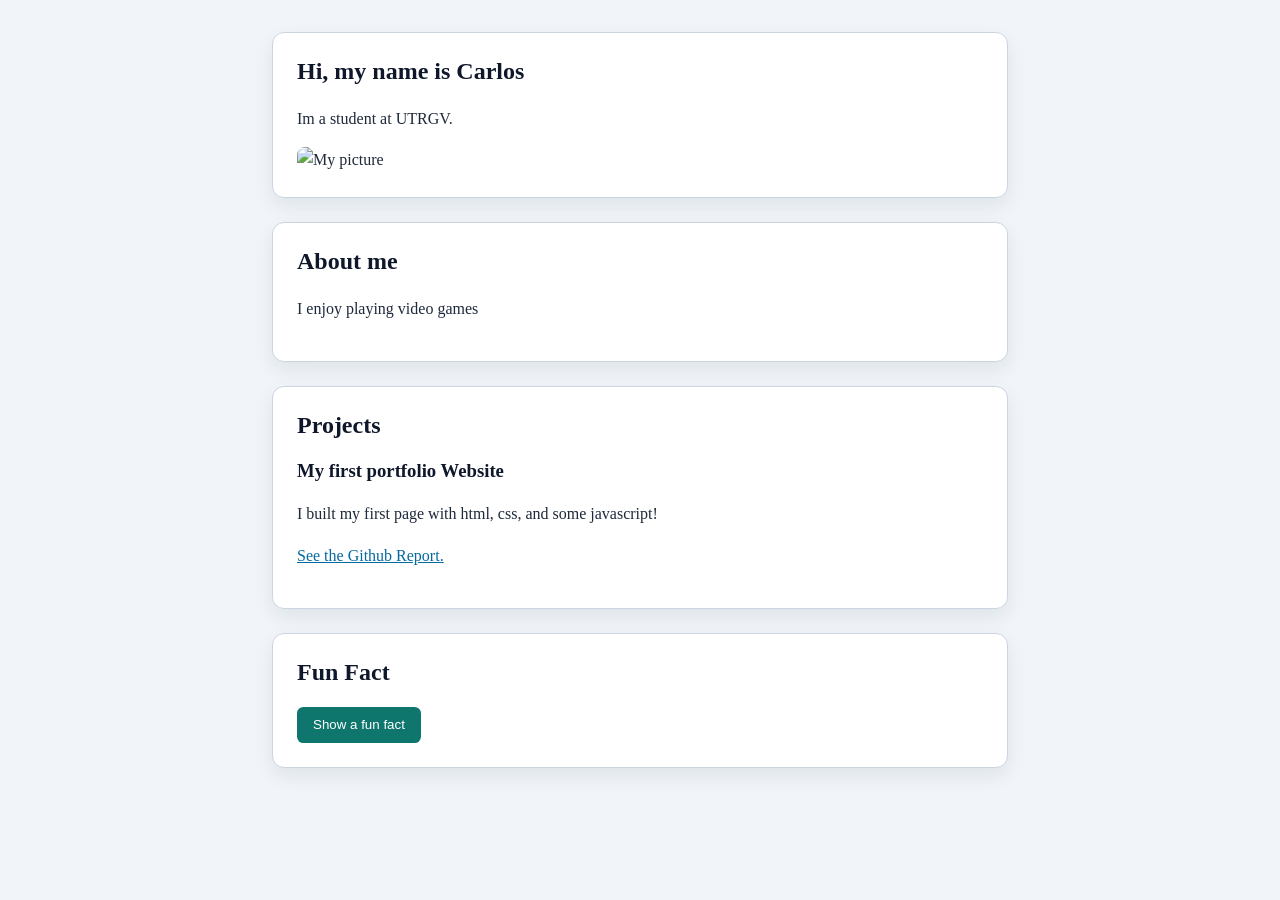
==== index.html @ a7b95232 "index fix" ====
<!document html>
<html lang="eng">   
<head>
    <meta charset="UTF-8">
    <meta name="viewport" content="width=device-width, initial-scale=1.0">
    <title> Carlos"s Website </title>
    <link rel="stylesheet" href="styles.css">
</head>
<body>
    <main>
        <section class="card">
            <h1>Hi, my name is Carlos </h1>
            <p>Im a student at UTRGV.</p>

            <img src="https://th.bing.com/th/id/OIP.YIgBFpQ3cYMxbIRIpIn5jAAAAA?w=132&h=184&c=7&r=0&o=7&pid=1.7&rm=3" alt ="My picture">
        </section>

        <section class="card">
            <h2> About me</h2>
            <p>I enjoy playing video games</p>
        </section>

        <section class="card">
            <h2>Projects</h2>
            <h3> My first portfolio Website</h3>
            <p> I built my first page with html, css, and some javascript!</p>
            <p> <a href="https://github.com/cowboys046988-boop/personal-portfolio"> See the Github Report. </a></p>
        </section>

        <section class="card">
            <h2>Fun Fact </h2>
            <button id="fact-button" type ="button"> Show a fun fact </button>
            <p id="fun-fact" hidden> i love the Dallas Cowboys</p>
        </section>

    </main>

    <script src="script.js"></script>
</body>
</html>
---- styles.css ----
* {
	box-sizing: border-box;
}

body {
	background-color: #f1f5f9;
	color: #1e293b;
	font-family: Georgia, "Times New Roman", serif;
	line-height: 1.6;
	margin: 0;
	padding: 2rem 1rem;
}

main {
	display: grid;
	gap: 1.5rem;
	margin: 0 auto;
	max-width: 46rem;
}

.card {
	background-color: #ffffff;
	border: 1px solid #cbd5e1;
	border-radius: 0.75rem;
	box-shadow: 0 0.5rem 1.25rem rgba(15, 23, 42, 0.08);
	padding: 1.5rem;
}

h1,
h2,
h3 {
	color: #0f172a;
	line-height: 1.2;
	margin-top: 0;
}

img {
	border-radius: 0.5rem;
	display: block;
	max-width: 100%;
}

a {
	color: #0369a1;
}

button {
	background-color: #0f766e;
	border: 0;
	border-radius: 0.4rem;
	color: #ffffff;
	cursor: pointer;
	padding: 0.65rem 1rem;
}

button:hover {
	background-color: #115e59;
}

@media (max-width: 30rem) {
	body {
		padding: 1rem 0.75rem;
	}

	.card {
		padding: 1.25rem;
	}
}
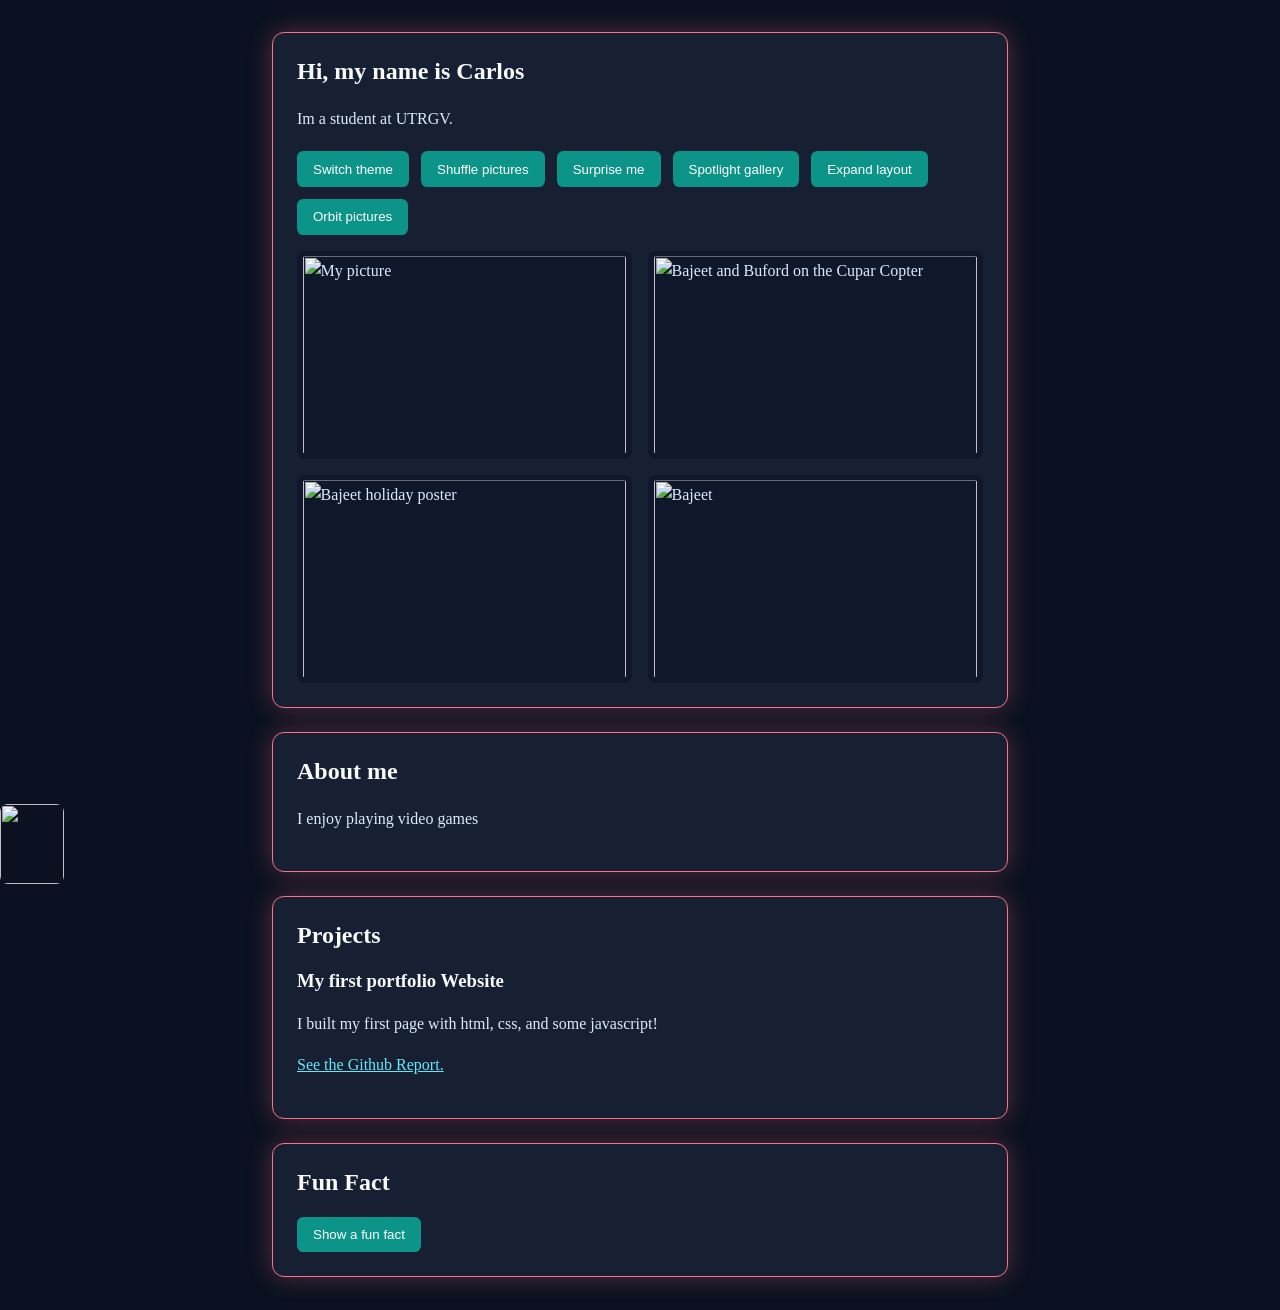
==== commit cf60956f: "Revamp website" ====
--- a/index.html
+++ b/index.html
@@ -12,7 +12,21 @@
             <h1>Hi, my name is Carlos </h1>
             <p>Im a student at UTRGV.</p>
 
-            <img src="https://th.bing.com/th/id/OIP.YIgBFpQ3cYMxbIRIpIn5jAAAAA?w=132&h=184&c=7&r=0&o=7&pid=1.7&rm=3" alt ="My picture">
+            <div class="controls" aria-label="Page controls">
+                <button id="theme-button" type="button">Switch theme</button>
+                <button id="shuffle-button" type="button">Shuffle pictures</button>
+                <button id="surprise-button" type="button">Surprise me</button>
+                <button id="spotlight-button" type="button">Spotlight gallery</button>
+                <button id="expand-button" type="button">Expand layout</button>
+                <button id="orbit-button" type="button">Orbit pictures</button>
+            </div>
+
+            <div class="picture-holder">
+                <img src="https://th.bing.com/th/id/OIP.YIgBFpQ3cYMxbIRIpIn5jAAAAA?w=132&h=184&c=7&r=0&o=7&pid=1.7&rm=3" alt ="My picture">
+                <img src="https://static.wikia.nocookie.net/phineasandferb/images/d/dd/Bajeet_Buford_On_The_Cupar_Copter_.jpg/revision/latest?cb=20140419041037" alt="Bajeet and Buford on the Cupar Copter">
+                <img src="https://static.wikia.nocookie.net/phineasandferb/images/7/7a/Bajeet_Holiday_Poster.jpg/revision/latest?cb=20130223004407" alt="Bajeet holiday poster">
+                <img src="https://static.wikia.nocookie.net/phineasandferb/images/a/aa/Bajeet_lemond.png/revision/latest?cb=20110818014806" alt="Bajeet">
+            </div>
         </section>
 
         <section class="card">
@@ -35,6 +49,8 @@
 
     </main>
 
+    <img class="walking-bajeet" src="https://static.wikia.nocookie.net/phineasandferb/images/d/dd/Bajeet_Buford_On_The_Cupar_Copter_.jpg/revision/latest?cb=20140419041037" alt="" aria-hidden="true">
+
     <script src="script.js"></script>
 </body>
 </html>
--- a/styles.css
+++ b/styles.css
@@ -3,12 +3,14 @@
 }
 
 body {
-	background-color: #f1f5f9;
-	color: #1e293b;
+	background-color: #0b1120;
+	color: #dbeafe;
 	font-family: Georgia, "Times New Roman", serif;
 	line-height: 1.6;
 	margin: 0;
 	padding: 2rem 1rem;
+	--visit-accent: #22d3ee;
+	transition: background-color 300ms ease, color 300ms ease;
 }
 
 main {
@@ -16,20 +18,82 @@
 	gap: 1.5rem;
 	margin: 0 auto;
 	max-width: 46rem;
+	transition: max-width 500ms ease;
 }
 
 .card {
-	background-color: #ffffff;
-	border: 1px solid #cbd5e1;
+	background-color: #172033;
+	border: 1px solid var(--visit-accent);
 	border-radius: 0.75rem;
 	box-shadow: 0 0.5rem 1.25rem rgba(15, 23, 42, 0.08);
 	padding: 1.5rem;
 }
 
+.visit-rise .card {
+	animation: rise-in 700ms ease both;
+}
+
+.visit-rise .card:nth-child(2) {
+	animation-delay: 100ms;
+}
+
+.visit-rise .card:nth-child(3) {
+	animation-delay: 200ms;
+}
+
+.visit-rise .card:nth-child(4) {
+	animation-delay: 300ms;
+}
+
+.visit-glow .card {
+	animation: glow-in 1.2s ease both;
+	box-shadow: 0 0 1.5rem color-mix(in srgb, var(--visit-accent) 30%, transparent);
+}
+
+.visit-drift .card {
+	animation: drift-in 850ms ease both;
+}
+
+@keyframes rise-in {
+	from {
+		opacity: 0;
+		transform: translateY(1.5rem);
+	}
+	to {
+		opacity: 1;
+		transform: translateY(0);
+	}
+}
+
+@keyframes glow-in {
+	0% {
+		opacity: 0;
+		transform: scale(0.97);
+	}
+	60% {
+		box-shadow: 0 0 2.5rem color-mix(in srgb, var(--visit-accent) 55%, transparent);
+	}
+	100% {
+		opacity: 1;
+		transform: scale(1);
+	}
+}
+
+@keyframes drift-in {
+	from {
+		opacity: 0;
+		transform: translateX(-1rem) rotate(-1deg);
+	}
+	to {
+		opacity: 1;
+		transform: translateX(0) rotate(0);
+	}
+}
+
 h1,
 h2,
 h3 {
-	color: #0f172a;
+	color: #f8fafc;
 	line-height: 1.2;
 	margin-top: 0;
 }
@@ -40,12 +104,109 @@
 	max-width: 100%;
 }
 
+.walking-bajeet {
+	animation: walk-across 18s linear infinite;
+	bottom: 1rem;
+	height: 5rem;
+	left: 0;
+	object-fit: contain;
+	pointer-events: none;
+	position: fixed;
+	transform-origin: bottom center;
+	width: 4rem;
+	z-index: 2;
+}
+
+@keyframes walk-across {
+	0% {
+		transform: translateX(-5rem) scaleX(1);
+	}
+	45% {
+		transform: translateX(calc(50vw - 2rem)) translateY(-0.35rem) scaleX(1);
+	}
+	50% {
+		transform: translateX(calc(50vw - 2rem)) translateY(0) scaleX(-1);
+	}
+	95% {
+		transform: translateX(calc(100vw - 2rem)) translateY(-0.35rem) scaleX(-1);
+	}
+	100% {
+		transform: translateX(calc(100vw + 1rem)) scaleX(-1);
+	}
+}
+
+.picture-holder {
+	display: grid;
+	gap: 1rem;
+	grid-template-columns: repeat(2, minmax(0, 1fr));
+	margin-top: 1rem;
+}
+
+.picture-holder img {
+	background-color: #0f172a;
+	height: 13rem;
+	object-fit: cover;
+	padding: 0.35rem;
+	width: 100%;
+	transition: transform 300ms ease, filter 300ms ease;
+}
+
+body.spotlight-mode .card:not(:first-child) {
+	opacity: 0.35;
+	transform: scale(0.98);
+}
+
+body.spotlight-mode .card:first-child {
+	box-shadow: 0 0 2.5rem color-mix(in srgb, var(--visit-accent) 55%, transparent);
+	transform: scale(1.02);
+}
+
+body.expanded-mode main {
+	max-width: 70rem;
+}
+
+body.expanded-mode .picture-holder {
+	grid-template-columns: repeat(4, minmax(0, 1fr));
+}
+
+body.orbit-mode .picture-holder img {
+	animation: orbit-picture 4s ease-in-out infinite alternate;
+}
+
+body.orbit-mode .picture-holder img:nth-child(2) {
+	animation-delay: 250ms;
+}
+
+body.orbit-mode .picture-holder img:nth-child(3) {
+	animation-delay: 500ms;
+}
+
+body.orbit-mode .picture-holder img:nth-child(4) {
+	animation-delay: 750ms;
+}
+
+@keyframes orbit-picture {
+	from {
+		transform: translateY(0) rotate(-2deg);
+	}
+	to {
+		transform: translateY(-0.75rem) rotate(2deg);
+	}
+}
+
+.controls {
+	display: flex;
+	flex-wrap: wrap;
+	gap: 0.75rem;
+	margin: 1.25rem 0 0.5rem;
+}
+
 a {
-	color: #0369a1;
+	color: #67e8f9;
 }
 
 button {
-	background-color: #0f766e;
+	background-color: #0d9488;
 	border: 0;
 	border-radius: 0.4rem;
 	color: #ffffff;
@@ -54,7 +215,37 @@
 }
 
 button:hover {
-	background-color: #115e59;
+	background-color: #14b8a6;
+}
+
+body.light-mode {
+	background-color: #dbeafe;
+	color: #1e293b;
+}
+
+body.light-mode .card {
+	background-color: #f8fafc;
+	border-color: #93c5fd;
+}
+
+body.light-mode h1,
+body.light-mode h2,
+body.light-mode h3 {
+	color: #172554;
+}
+
+body.party-mode .card {
+	border-color: #fbbf24;
+	box-shadow: 0 0.5rem 1.5rem rgba(251, 191, 36, 0.2);
+}
+
+body.party-mode .picture-holder img {
+	filter: saturate(1.35) contrast(1.1);
+	transform: rotate(-1deg);
+}
+
+body.party-mode .picture-holder img:nth-child(even) {
+	transform: rotate(1deg);
 }
 
 @media (max-width: 30rem) {
@@ -65,4 +256,31 @@
 	.card {
 		padding: 1.25rem;
 	}
-}
+
+	.picture-holder {
+		grid-template-columns: 1fr;
+	}
+
+	.controls button {
+		flex: 1 1 100%;
+	}
+
+	body.expanded-mode .picture-holder {
+		grid-template-columns: repeat(2, minmax(0, 1fr));
+	}
+}
+
+@media (prefers-reduced-motion: reduce) {
+	*,
+	*::before,
+	*::after {
+		animation-duration: 1ms !important;
+		animation-iteration-count: 1 !important;
+		transition-duration: 1ms !important;
+	}
+
+	.walking-bajeet {
+		animation: none;
+		left: 1rem;
+	}
+}
